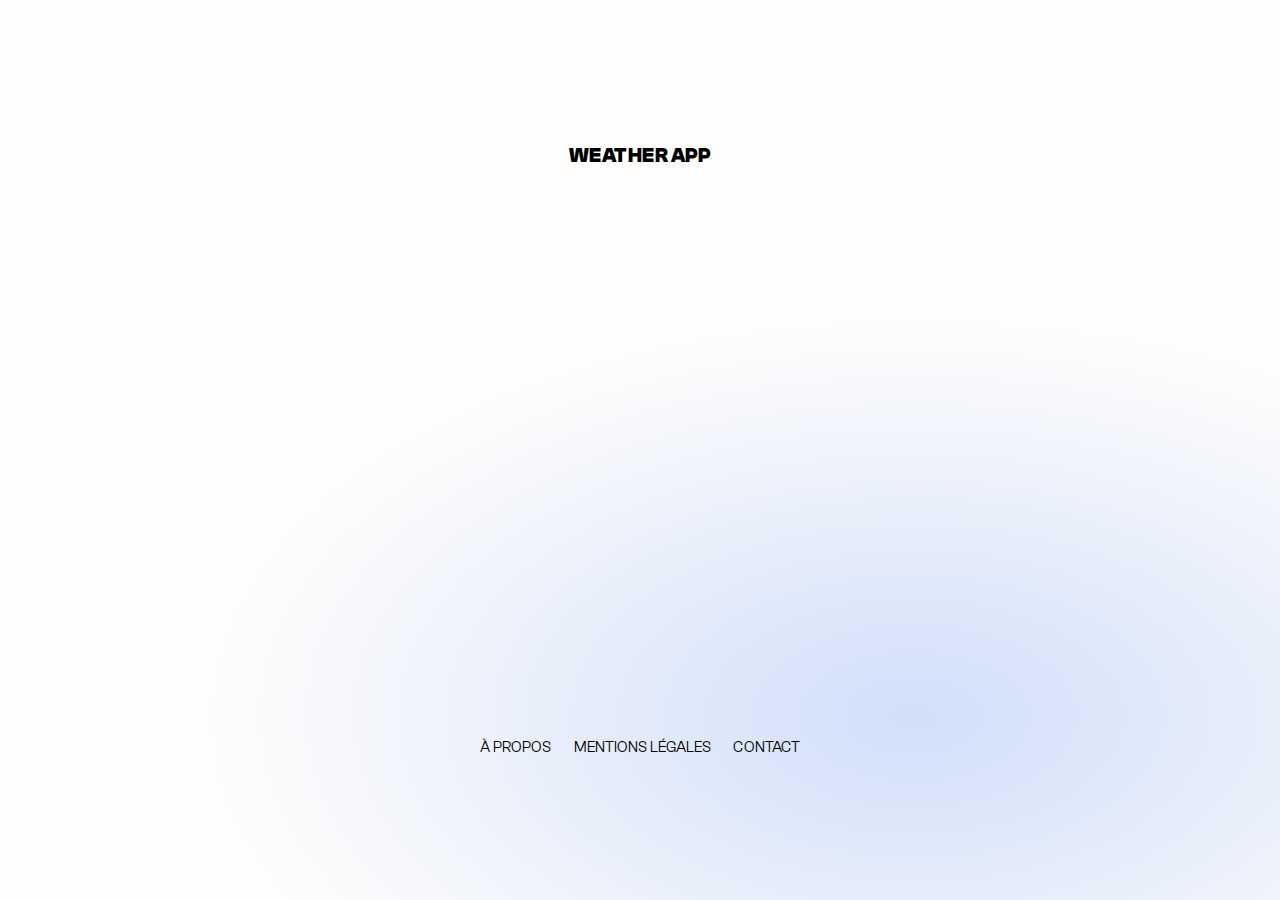
==== pages/about.html @ 7e11a86d "Remove unused sun icon and update HTML structure for improved navigation and accessibility" ====
<!DOCTYPE html>
<html lang="fr">
  <head>
    <meta charset="UTF-8">
    <meta name="viewport" content="width=device-width, initial-scale=1.0">
    <title>Weather App - About</title>
    <link rel="stylesheet" href="../src/css/style.css">
  </head>
  <body id="homepage">
    <header>
        <a id="logo" href="../../index.html">weather app</a>
  </header>
    <main>
      
    </main>
    <footer>
        <div>
          <div>
            <a class="foot-text" href="../pages/about.html">à propos</a>
          </div>
          <div>
            <a class="foot-text" href="../pages/legals.html">mentions légales</a>
          </div>
          <div>
            <a class="foot-text" href="../pages/contact.html">contact</a>
          </div>
        </div>
      </footer>
  </body>
</html>
---- src/css/style.css ----
/*normalize*/
/* @import "vendors/normalize.css"; */

/* utils */
@import "utils/variables.css";

/*base*/
@import "base/main.css";
@import "base/media.css";

/*layout*/
@import "layout/header.css";
@import "layout/footer.css";
@import "layout/section.css";

/*components*/
@import "components/cards.css";
@import "components/select.css";
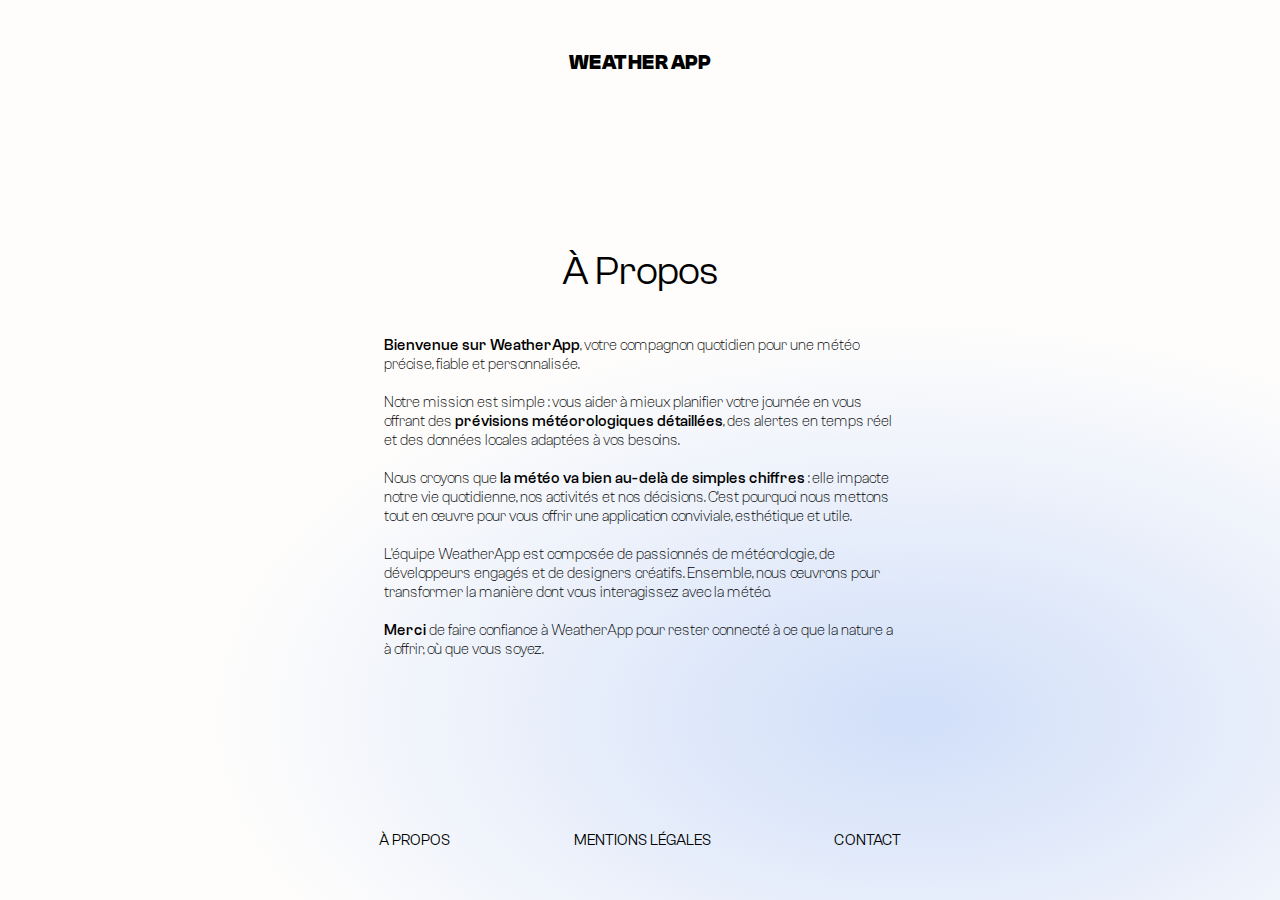
==== commit 541bc30e: "Add main content to about and legals pages" ====
--- a/pages/about.html
+++ b/pages/about.html
@@ -3,15 +3,28 @@
   <head>
     <meta charset="UTF-8">
     <meta name="viewport" content="width=device-width, initial-scale=1.0">
-    <title>Weather App - About</title>
+    <title>Weather App - À Propos</title>
     <link rel="stylesheet" href="../src/css/style.css">
   </head>
   <body id="homepage">
     <header>
-        <a id="logo" href="../../index.html">weather app</a>
+        <a id="logo" href="../index.html">weather app</a>
   </header>
-    <main>
-      
+    <main class="home-main">
+      <div>
+        <div>
+          <h1 class="page-title">À Propos</h1>
+        </div>
+        <div id="about">
+          <p class="text-pages">
+            <span>Bienvenue sur WeatherApp</span>, votre compagnon quotidien pour une météo précise, fiable et personnalisée.<br><br>
+            Notre mission est simple : vous aider à mieux planifier votre journée en vous offrant des <span>prévisions météorologiques détaillées</span>, des alertes en temps réel et des données locales adaptées à vos besoins.<br><br>
+            Nous croyons que <span>la météo va bien au-delà de simples chiffres</span> : elle impacte notre vie quotidienne, nos activités et nos décisions. C’est pourquoi nous mettons tout en œuvre pour vous offrir une application conviviale, esthétique et utile.<br><br>
+            L'équipe WeatherApp est composée de passionnés de météorologie, de développeurs engagés et de designers créatifs. Ensemble, nous œuvrons pour transformer la manière dont vous interagissez avec la météo.<br><br>
+            <span>Merci</span> de faire confiance à WeatherApp pour rester connecté à ce que la nature a à offrir, où que vous soyez.<br>
+          </p>
+        </div>
+      </div>
     </main>
     <footer>
         <div>
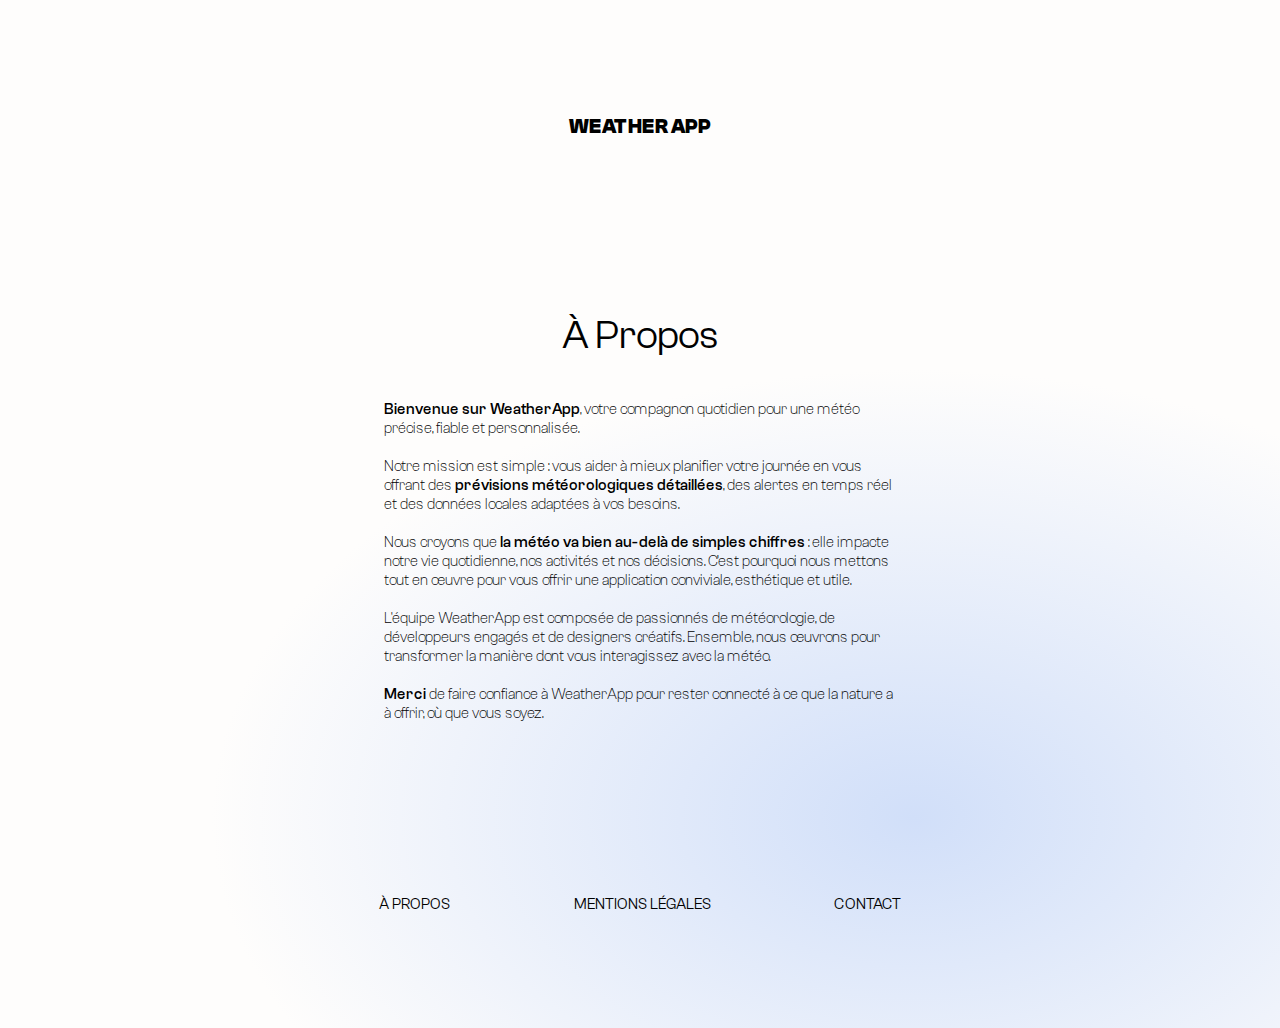
==== commit 8295e6a9: "Add content for contact page and add margins to body" ====
--- a/pages/about.html
+++ b/pages/about.html
@@ -9,7 +9,7 @@
   <body id="homepage">
     <header>
         <a id="logo" href="../index.html">weather app</a>
-  </header>
+    </header>
     <main class="home-main">
       <div>
         <div>
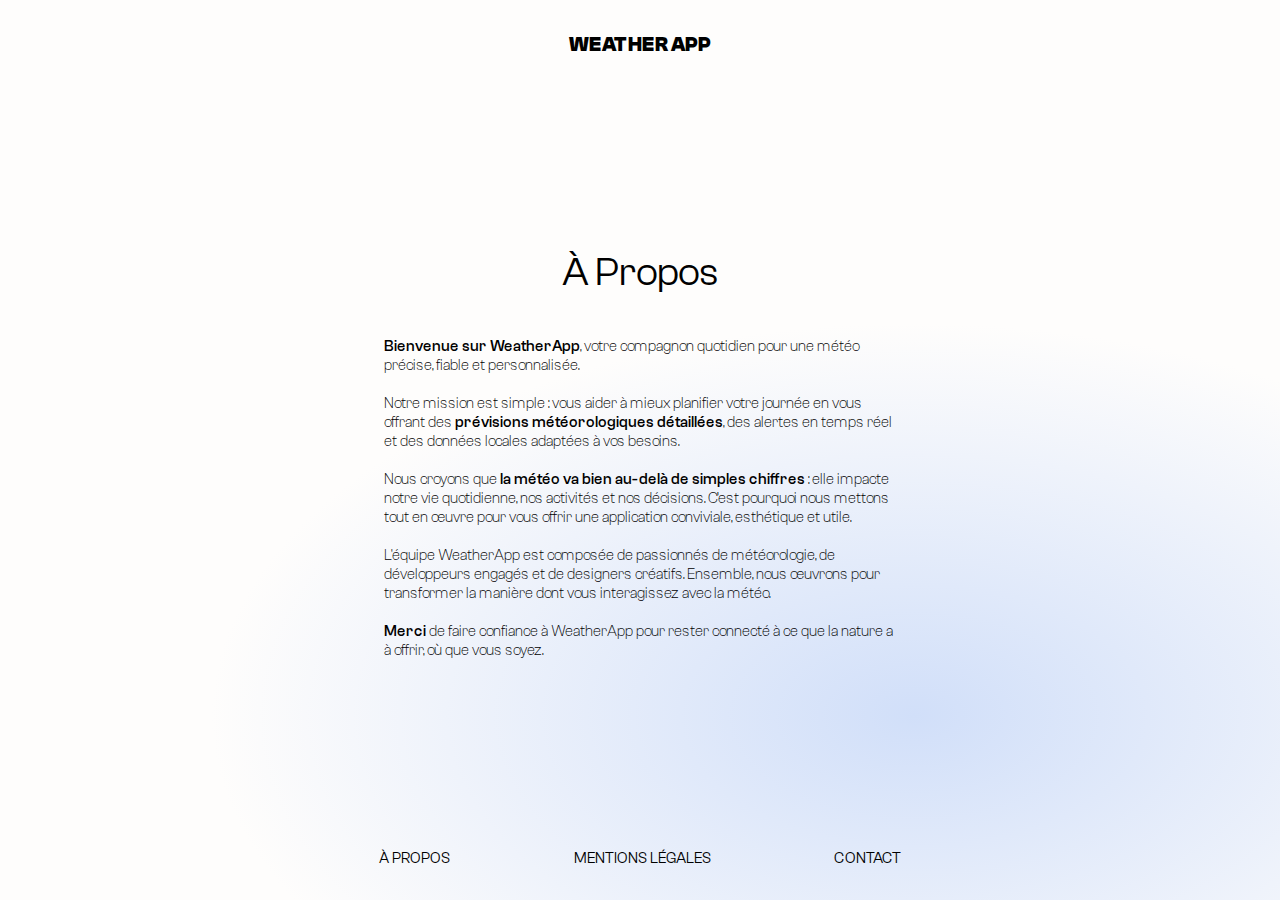
==== commit ee484c80: "Refactor HTML structure for home page and about page, enhance text styling, and remove unused CSS fi" ====
--- a/pages/about.html
+++ b/pages/about.html
@@ -17,11 +17,11 @@
         </div>
         <div id="about">
           <p class="text-pages">
-            <span>Bienvenue sur WeatherApp</span>, votre compagnon quotidien pour une météo précise, fiable et personnalisée.<br><br>
-            Notre mission est simple : vous aider à mieux planifier votre journée en vous offrant des <span>prévisions météorologiques détaillées</span>, des alertes en temps réel et des données locales adaptées à vos besoins.<br><br>
-            Nous croyons que <span>la météo va bien au-delà de simples chiffres</span> : elle impacte notre vie quotidienne, nos activités et nos décisions. C’est pourquoi nous mettons tout en œuvre pour vous offrir une application conviviale, esthétique et utile.<br><br>
+            <strong>Bienvenue sur WeatherApp</strong>, votre compagnon quotidien pour une météo précise, fiable et personnalisée.<br><br>
+            Notre mission est simple : vous aider à mieux planifier votre journée en vous offrant des <strong>prévisions météorologiques détaillées</strong>, des alertes en temps réel et des données locales adaptées à vos besoins.<br><br>
+            Nous croyons que <strong>la météo va bien au-delà de simples chiffres</strong> : elle impacte notre vie quotidienne, nos activités et nos décisions. C’est pourquoi nous mettons tout en œuvre pour vous offrir une application conviviale, esthétique et utile.<br><br>
             L'équipe WeatherApp est composée de passionnés de météorologie, de développeurs engagés et de designers créatifs. Ensemble, nous œuvrons pour transformer la manière dont vous interagissez avec la météo.<br><br>
-            <span>Merci</span> de faire confiance à WeatherApp pour rester connecté à ce que la nature a à offrir, où que vous soyez.<br>
+            <strong>Merci</strong> de faire confiance à WeatherApp pour rester connecté à ce que la nature a à offrir, où que vous soyez.<br>
           </p>
         </div>
       </div>
--- a/src/css/style.css
+++ b/src/css/style.css
@@ -1,6 +1,3 @@
-/*normalize*/
-/* @import "vendors/normalize.css"; */
-
 /* utils */
 @import "utils/variables.css";
 
@@ -15,4 +12,6 @@
 
 /*components*/
 @import "components/cards.css";
-@import "components/select.css";+@import "components/select.css";
+@import "components/form.css";
+@import "components/loader.css";
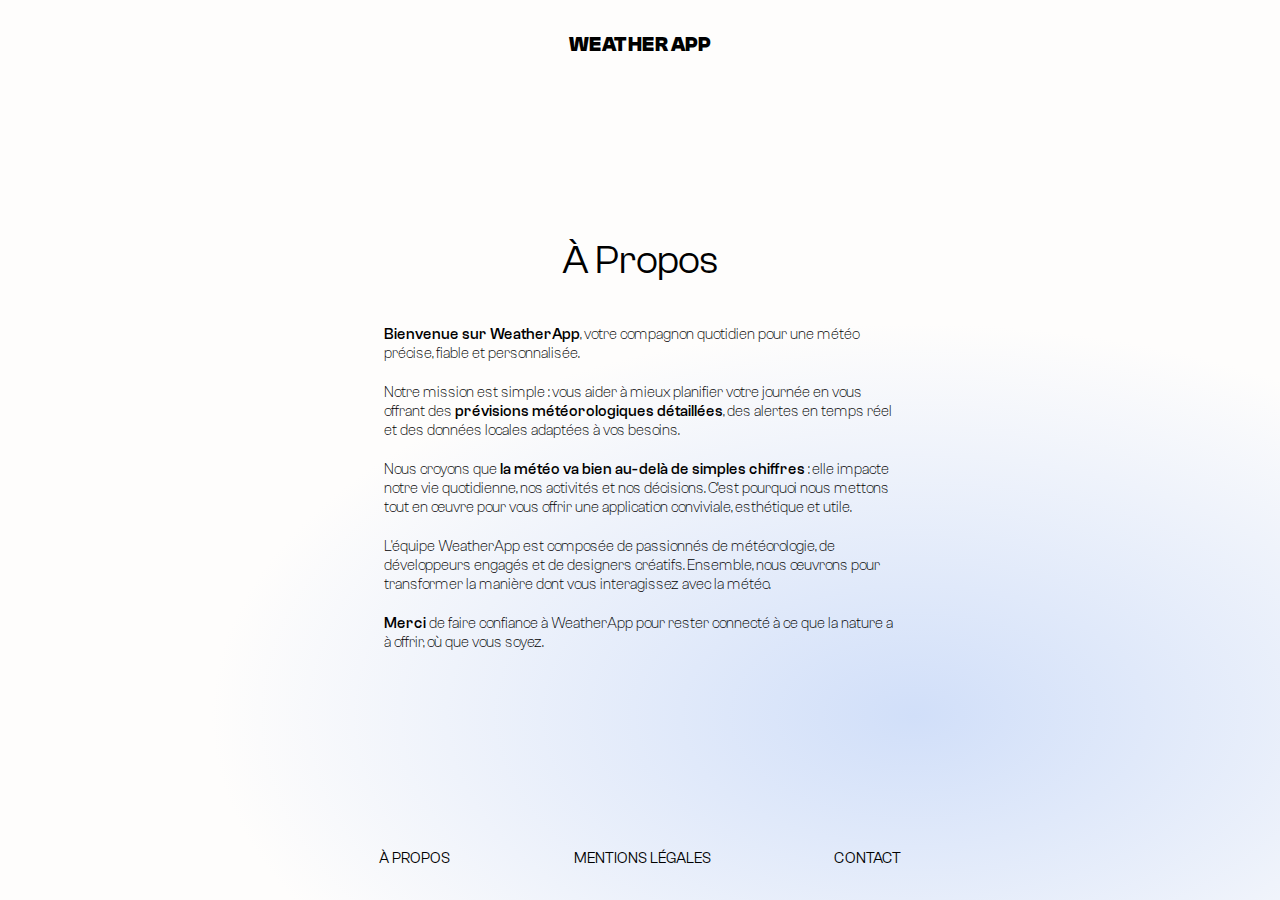
==== commit 441606e8: "Refactor about page content for improved readability and layout" ====
--- a/pages/about.html
+++ b/pages/about.html
@@ -5,6 +5,7 @@
     <meta name="viewport" content="width=device-width, initial-scale=1.0">
     <title>Weather App - À Propos</title>
     <link rel="stylesheet" href="../src/css/style.css">
+    <link rel="shortcut icon" href="../assets/icons/logo.svg" type="image/x-icon">
   </head>
   <body id="homepage">
     <header>
@@ -16,12 +17,11 @@
           <h1 class="page-title">À Propos</h1>
         </div>
         <div id="about">
-          <p class="text-pages">
-            <strong>Bienvenue sur WeatherApp</strong>, votre compagnon quotidien pour une météo précise, fiable et personnalisée.<br><br>
-            Notre mission est simple : vous aider à mieux planifier votre journée en vous offrant des <strong>prévisions météorologiques détaillées</strong>, des alertes en temps réel et des données locales adaptées à vos besoins.<br><br>
-            Nous croyons que <strong>la météo va bien au-delà de simples chiffres</strong> : elle impacte notre vie quotidienne, nos activités et nos décisions. C’est pourquoi nous mettons tout en œuvre pour vous offrir une application conviviale, esthétique et utile.<br><br>
-            L'équipe WeatherApp est composée de passionnés de météorologie, de développeurs engagés et de designers créatifs. Ensemble, nous œuvrons pour transformer la manière dont vous interagissez avec la météo.<br><br>
-            <strong>Merci</strong> de faire confiance à WeatherApp pour rester connecté à ce que la nature a à offrir, où que vous soyez.<br>
+          <p class="text-pages"><strong>Bienvenue sur WeatherApp</strong>, votre compagnon quotidien pour une météo précise, fiable et personnalisée.</p>
+            <p class="text-pages">Notre mission est simple : vous aider à mieux planifier votre journée en vous offrant des <strong>prévisions météorologiques détaillées</strong>, des alertes en temps réel et des données locales adaptées à vos besoins.</p>
+            <p class="text-pages">Nous croyons que <strong>la météo va bien au-delà de simples chiffres</strong> : elle impacte notre vie quotidienne, nos activités et nos décisions. C’est pourquoi nous mettons tout en œuvre pour vous offrir une application conviviale, esthétique et utile.</p>
+            <p class="text-pages">L'équipe WeatherApp est composée de passionnés de météorologie, de développeurs engagés et de designers créatifs. Ensemble, nous œuvrons pour transformer la manière dont vous interagissez avec la météo.</p>
+            <p class="text-pages"><strong>Merci</strong> de faire confiance à WeatherApp pour rester connecté à ce que la nature a à offrir, où que vous soyez.</p>
           </p>
         </div>
       </div>
--- a/src/css/style.css
+++ b/src/css/style.css
@@ -14,4 +14,3 @@
 @import "components/cards.css";
 @import "components/select.css";
 @import "components/form.css";
-@import "components/loader.css";
